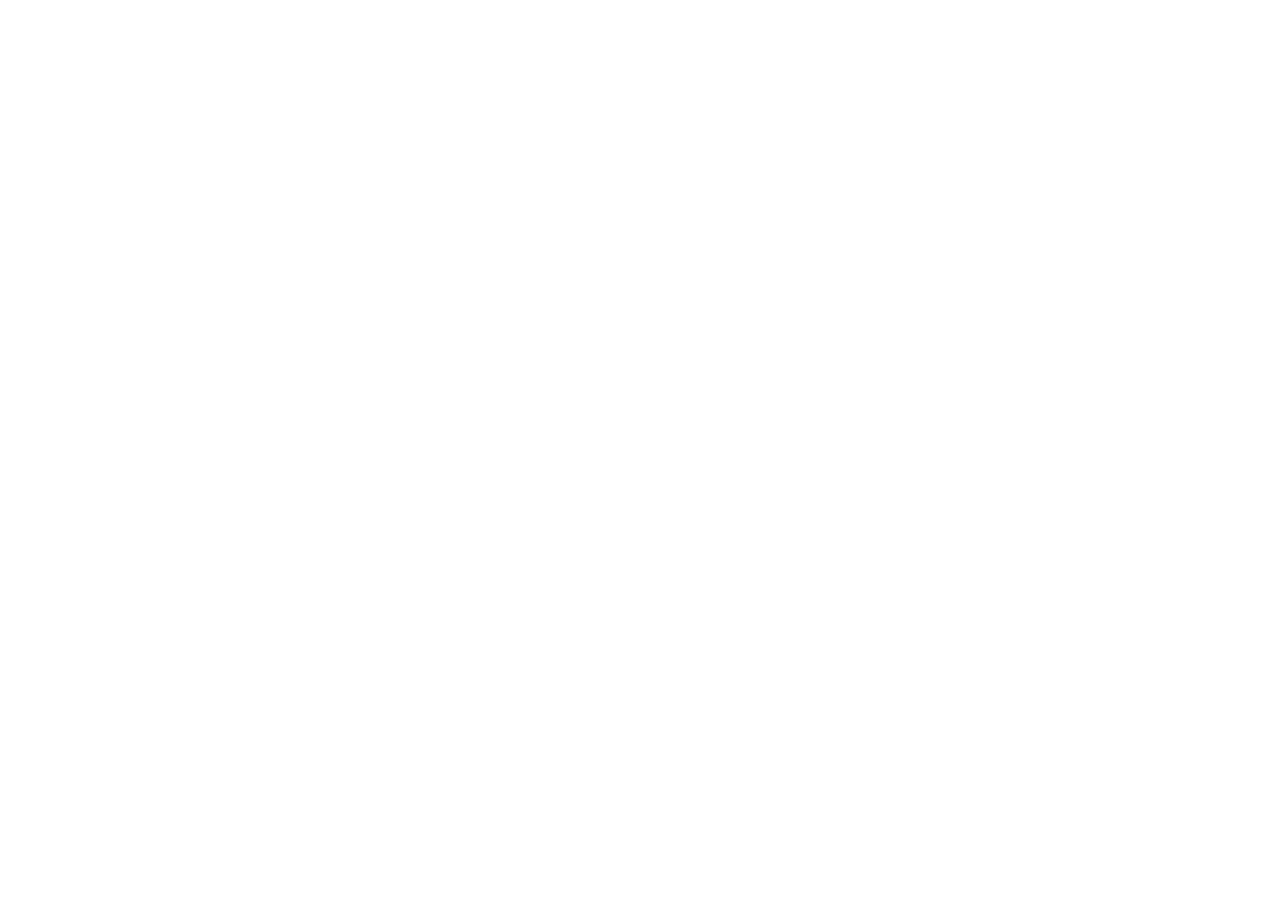
==== LandingPage/index.html @ 86c7abd6 "add link elemnt refrencing  style.css" ====
<!DOCTYPE html>
<html lang="en">
<head>
    <meta charset="UTF-8">
    <meta name="viewport" content="width=device-width, initial-scale=1.0">
    <title>Welcome to Jamelle's Hub</title>
    <link rel="stylesheet" href="style.css">
</head>
<body>
    
</body>
</html>
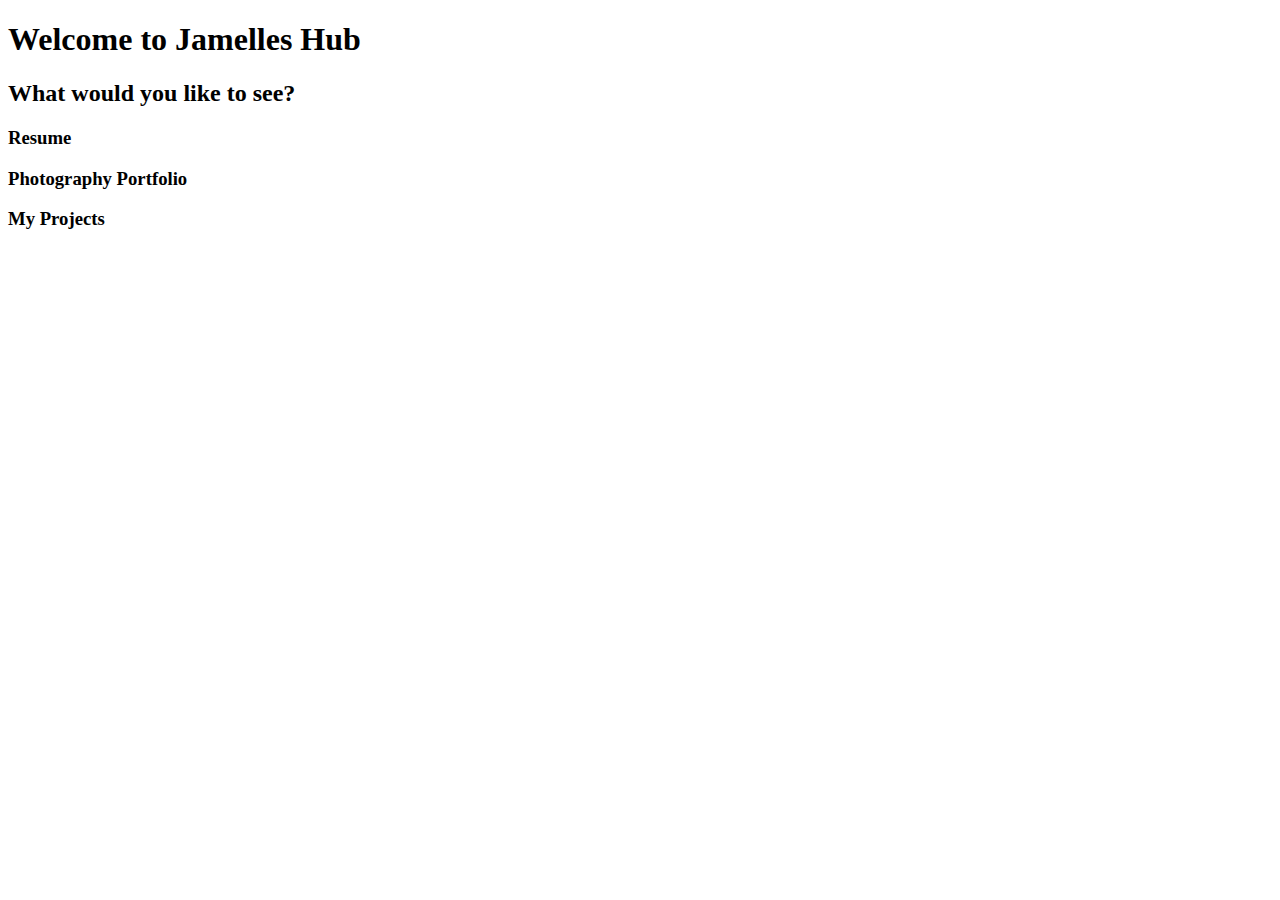
==== commit ac588ab5: "add welcome div, add nav with three elements" ====
--- a/LandingPage/index.html
+++ b/LandingPage/index.html
@@ -7,6 +7,21 @@
     <link rel="stylesheet" href="style.css">
 </head>
 <body>
+    <div id="welcome">
+        <h1>Welcome to Jamelles Hub</h1>
+        <h2>What would you like to see?</h2>
+    </div>
     
+    <nav>
+         <div id="resume">
+            <h3>Resume</h3>
+         </div>   
+         <div id="photography">
+            <h3>Photography Portfolio</h3>
+         </div>
+         <div id="projects">
+            <h3>My Projects</h3>
+         </div>
+    </nav>
 </body>
 </html>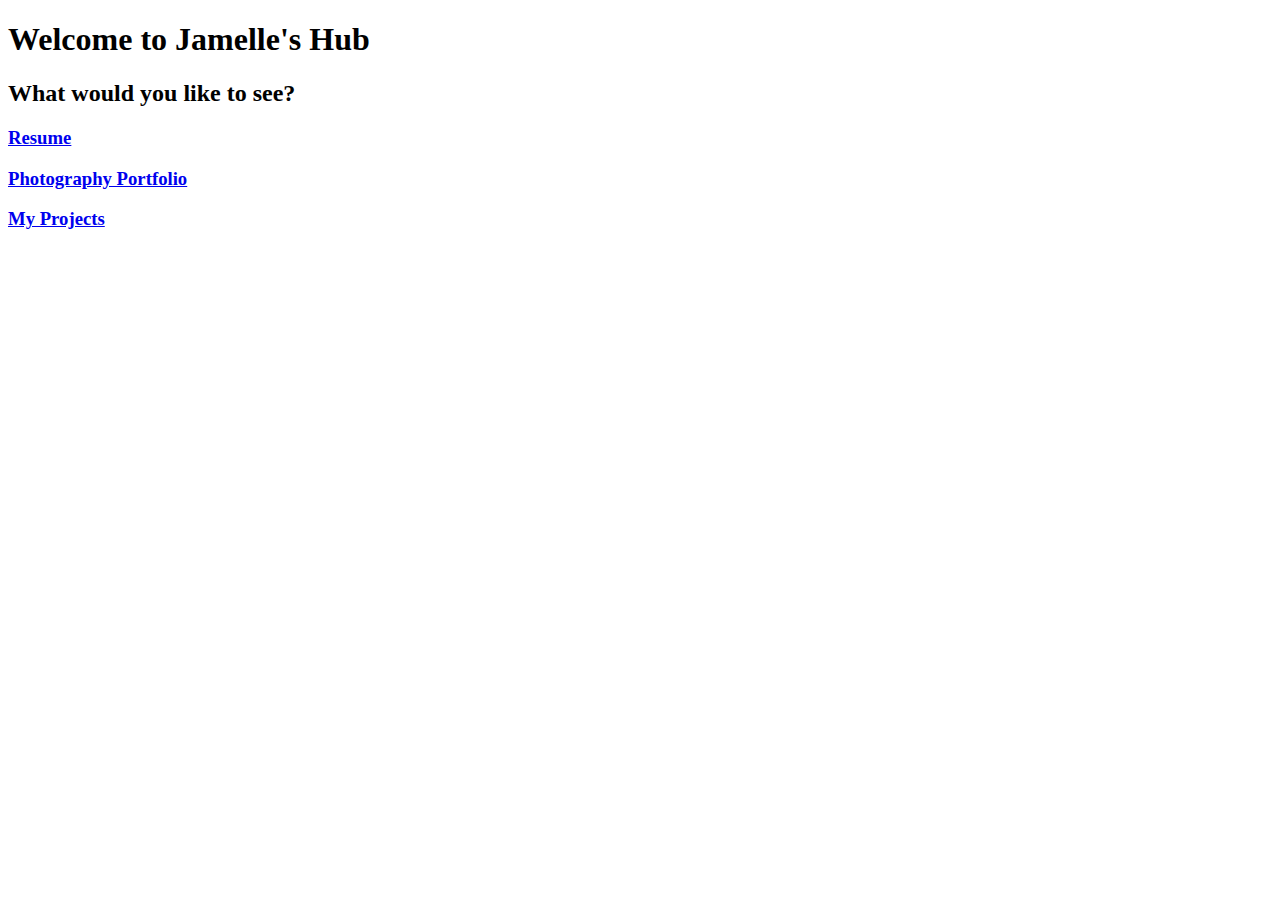
==== commit cbba1685: "add <a> elements to each element in the <nav>" ====
--- a/LandingPage/index.html
+++ b/LandingPage/index.html
@@ -8,19 +8,19 @@
 </head>
 <body>
     <div id="welcome">
-        <h1>Welcome to Jamelles Hub</h1>
+        <h1>Welcome to Jamelle's Hub</h1>
         <h2>What would you like to see?</h2>
     </div>
     
     <nav>
          <div id="resume">
-            <h3>Resume</h3>
+            <h3><a href="/MyWebsite/Resume/index.html">Resume</a></h3>
          </div>   
          <div id="photography">
-            <h3>Photography Portfolio</h3>
+            <h3><a href="/MyWebsite/Protograpy/index.html">Photography Portfolio</a></h3>
          </div>
          <div id="projects">
-            <h3>My Projects</h3>
+            <h3><a href="/MyWebsite/Projects/index.html">My Projects</a></h3>
          </div>
     </nav>
 </body>
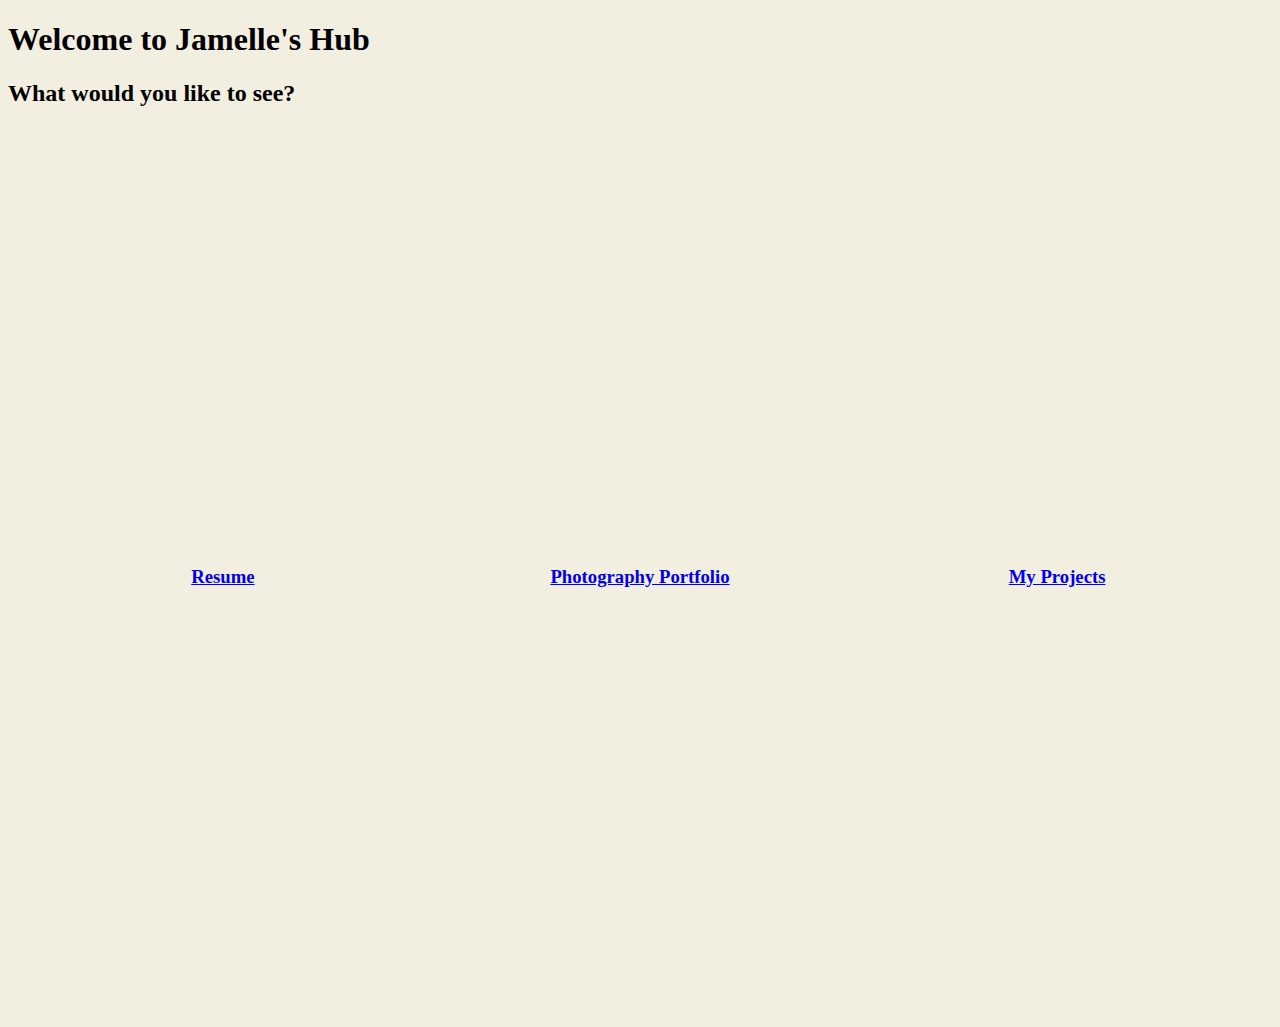
==== commit bd8a8fd7: "add semaintic HTML element <header>" ====
--- a/LandingPage/index.html
+++ b/LandingPage/index.html
@@ -7,12 +7,12 @@
     <link rel="stylesheet" href="style.css">
 </head>
 <body>
-    <div id="welcome">
+    <header>
         <h1>Welcome to Jamelle's Hub</h1>
         <h2>What would you like to see?</h2>
-    </div>
+    </header>
     
-    <nav>
+    <nav class="flex-container">
          <div id="resume">
             <h3><a href="/MyWebsite/Resume/index.html">Resume</a></h3>
          </div>   
--- a/LandingPage/style.css
+++ b/LandingPage/style.css
@@ -0,0 +1,21 @@
+
+body {
+    background-color: #f3efe0;
+    height: 100vh;
+}
+
+.flex-container {
+    display: flex;
+    flex-direction: row;
+    height: 100%;
+    justify-content: center;
+}
+
+.flex-container > div {
+    display: flex;
+    align-items: center;
+    justify-content: center;
+    width: 33%;
+    height: 100%;
+}
+
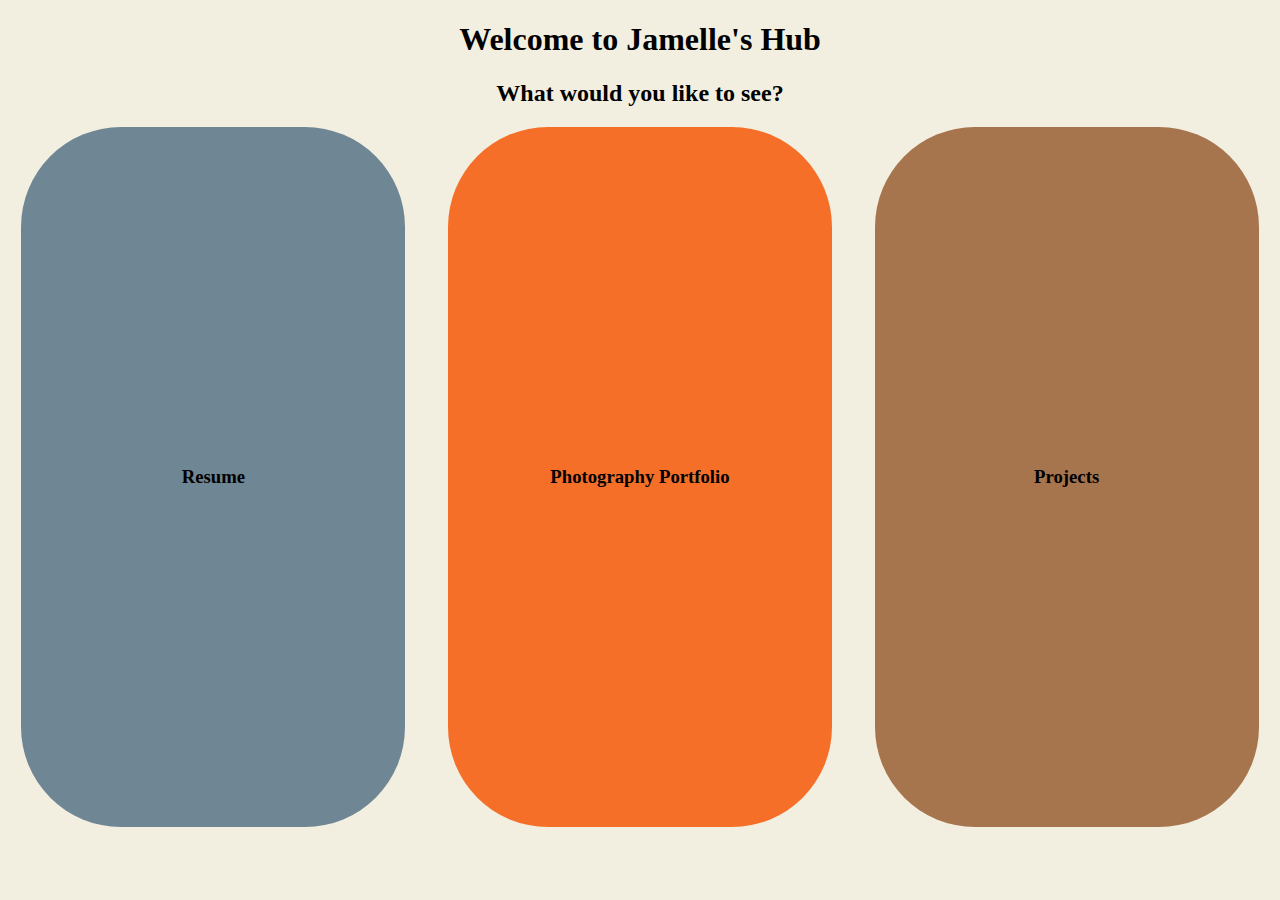
==== commit 9f8cd6cf: "swap <div> with <a> tag and update stylesheet to keep original style" ====
--- a/LandingPage/index.html
+++ b/LandingPage/index.html
@@ -13,15 +13,15 @@
     </header>
     
     <nav class="flex-container">
-         <div id="resume">
-            <h3><a href="/MyWebsite/Resume/index.html">Resume</a></h3>
-         </div>   
-         <div id="photography">
-            <h3><a href="/MyWebsite/Protograpy/index.html">Photography Portfolio</a></h3>
-         </div>
-         <div id="projects">
-            <h3><a href="/MyWebsite/Projects/index.html">My Projects</a></h3>
-         </div>
+        <a id="resume" href="/MyWebsite/Resume/index.html">
+            <h3>Resume</h3>
+        </a>
+        <a id="photography" href="/MyWebsite/PhotographyPortfolio/index.html">
+            <h3>Photography Portfolio</h3>
+        </a>
+        <a id="projects" href="/MyWebsite/Projects/index.html">
+            <h3>Projects</h3>
+        </a>
     </nav>
 </body>
 </html>--- a/LandingPage/style.css
+++ b/LandingPage/style.css
@@ -1,21 +1,42 @@
+* {
+    box-sizing: border-box;
+}
 
 body {
+    font-family: 'Times New Roman', Times, serif;
     background-color: #f3efe0;
-    height: 100vh;
+    margin: 0;
+}
+
+header {
+    text-align: center;
 }
 
 .flex-container {
     display: flex;
-    flex-direction: row;
-    height: 100%;
+    justify-content: space-around;
+}
+
+.flex-container > a {
+    color: black;
+    text-decoration: none;
+    width: 30%;
+    height: 700px;
+    border-radius: 100px;
+    
+    display: flex;
+    align-items: center;
     justify-content: center;
 }
 
-.flex-container > div {
-    display: flex;
-    align-items: center;
-    justify-content: center;
-    width: 33%;
-    height: 100%;
+#resume {
+    background-color: #6f8695;
 }
 
+#photography {
+    background-color: #f56f29;
+}
+
+#projects {
+    background-color: #a7754d;
+}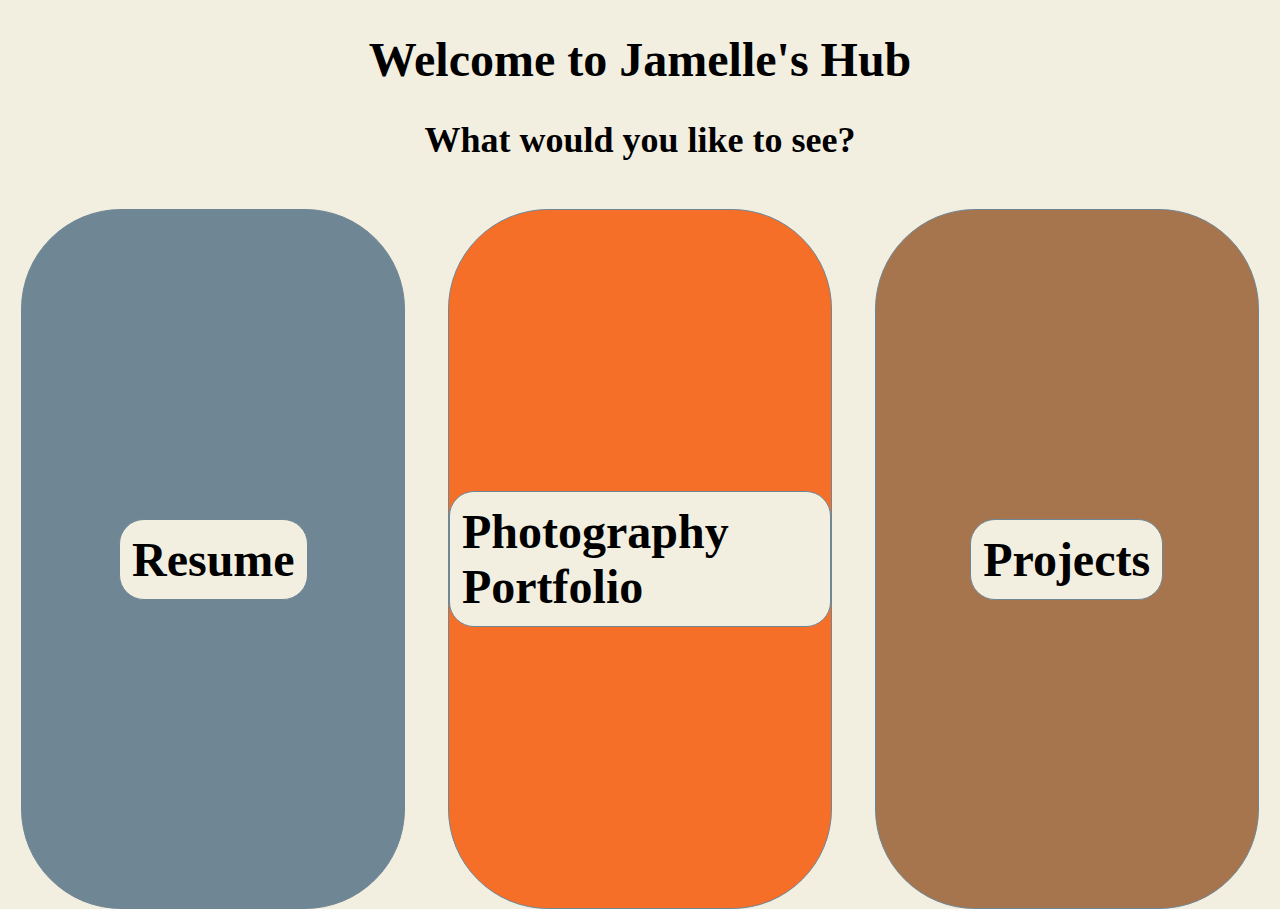
==== commit b0c7e84a: "add nav-text id to h3 elements, refactor code to reduce redundancy, add borders and increase font si" ====
--- a/LandingPage/index.html
+++ b/LandingPage/index.html
@@ -14,13 +14,13 @@
     
     <nav class="flex-container">
         <a id="resume" href="/MyWebsite/Resume/index.html">
-            <h3>Resume</h3>
+            <h3 id="nav-text">Resume</h3>
         </a>
         <a id="photography" href="/MyWebsite/PhotographyPortfolio/index.html">
-            <h3>Photography Portfolio</h3>
+            <h3 id="nav-text">Photography Portfolio</h3>
         </a>
         <a id="projects" href="/MyWebsite/Projects/index.html">
-            <h3>Projects</h3>
+            <h3 id="nav-text">Projects</h3>
         </a>
     </nav>
 </body>
--- a/LandingPage/style.css
+++ b/LandingPage/style.css
@@ -10,6 +10,8 @@
 
 header {
     text-align: center;
+    font-size: 1.5em;
+    margin-bottom: 2em;
 }
 
 .flex-container {
@@ -23,20 +25,35 @@
     width: 30%;
     height: 700px;
     border-radius: 100px;
+    border: #6f8695 solid 1px;
+    background-size: cover;
+    background-blend-mode: luminosity;
+    background-position: center;
     
     display: flex;
     align-items: center;
     justify-content: center;
 }
 
+#nav-text {
+    font-size: 3em;
+    background-color: #f3efe0;
+    padding: 0.25em;
+    border-radius: 25px;
+    border: #6f8695 solid 1px;
+}
+
 #resume {
+    background-image: url(https://www.theforage.com/blog/wp-content/uploads/2022/09/Depositphotos_95377176_L-1024x684.jpg);
     background-color: #6f8695;
 }
 
 #photography {
+    background-image: url(https://i0.wp.com/www.splento.com/blog/wp-content/uploads/2022/11/Photography-Portfolio.png?ssl=1);
     background-color: #f56f29;
 }
 
 #projects {
+    background-image: url(https://wallpapers.com/images/hd/doodles-on-project-management-xwvsyosv7rb5my5r.jpg);
     background-color: #a7754d;
 }